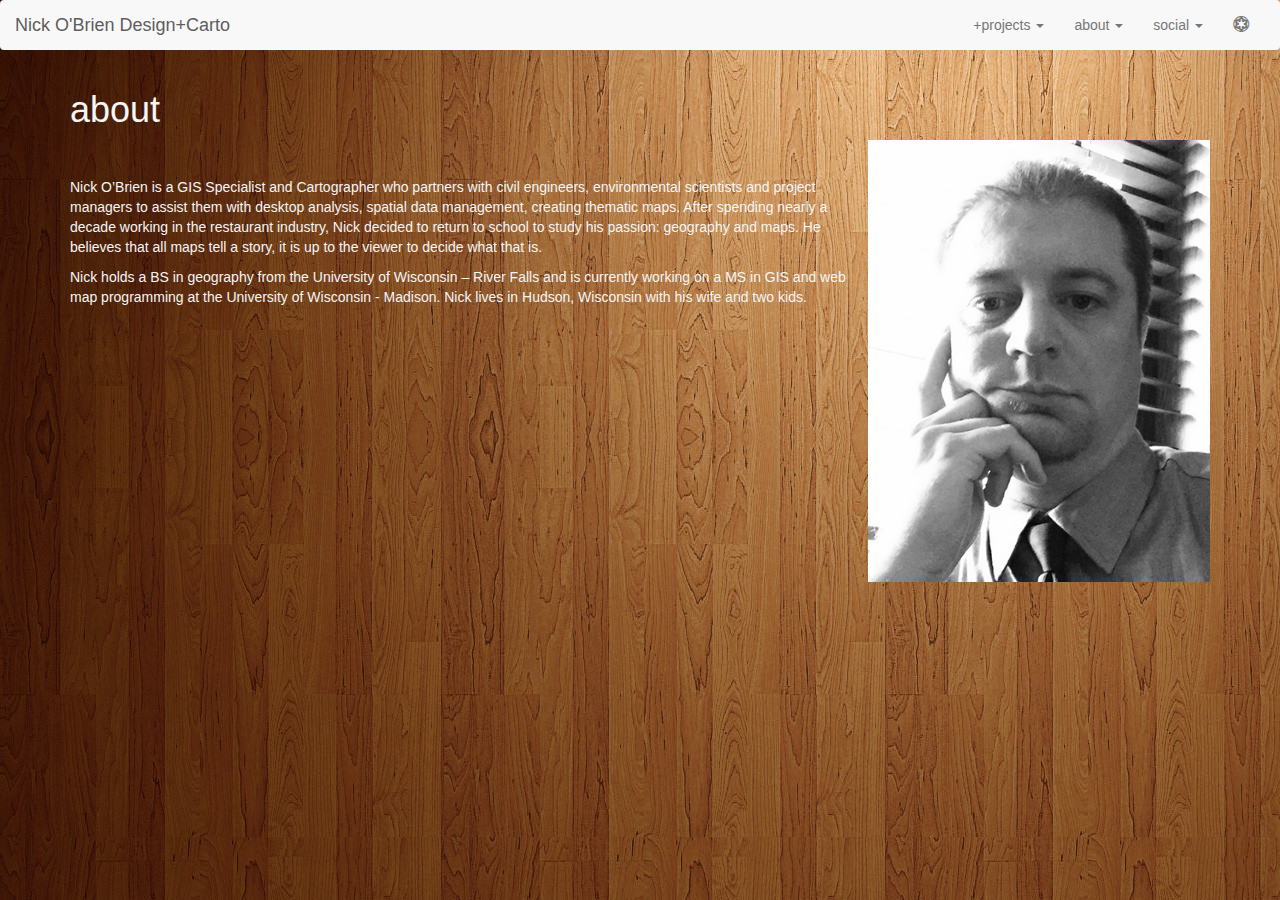
==== About.html @ 34fa1ac0 "Update About.html" ====
<!DOCTYPE html>
<html lang="en">
<head>
  <meta charset="UTF-8">
  <meta http-equiv="X-UA-Compatible" content="IE=edge">
  <meta name="viewport" content="width=device-width, initial-scale=1">
  <link rel="stylesheet" href="https://maxcdn.bootstrapcdn.com/bootstrap/3.3.7/css/bootstrap.min.css">
  <link rel="stylesheet" href="https://cdnjs.cloudflare.com/ajax/libs/font-awesome/4.7.0/css/font-awesome.min.css">
  <link rel="stylesheet" href="css/styles.css">
  <link rel="stylesheet" href="starwars-glyphicons/css/starwars-glyphicons.css">
  <title>About</title>
</head>

<style>
body  {
    background-image: url("images/woodpanel1.JPG");
    background-color: #cccccc;
	color: #f5f5f5
}
	
img  {
    width: 30%;
}
</style>

<body>


<nav class="navbar navbar-default">
  <div class="container-fluid">
    <div class="navbar-header">
      <button type="button" 
		class="navbar-toggle" 
		data-toggle="collapse" 
		data-target="#myNavbar">
		<span class="sr-only">toggle navigation</span>
        <span class="icon-bar"></span>
        <span class="icon-bar"></span>
        <span class="icon-bar"></span>                        
      </button>
      <a href="index.html" class="navbar-brand navbar-left" href="#">Nick O'Brien Design+Carto</a>
    </div>
    <div class="collapse navbar-collapse" id="myNavbar">
      <ul class="nav navbar-nav navbar-right">
        			<li>
					<a href="Projects.html" classes="dropdown-toggle"
					data-toggle="dropdown" role="button"
					aria-haspopup="true" 
					aria-expanded="false">+projects
					<span class="caret"></span>
					</a>
					<ul class="dropdown-menu">
					
					<li><a href="Projects.html">portfolio</a><li>
					<li><a href="images/lassen3.png" target="_blank">lassen</a></li>
					<li><a href="images/crater_lake2.png" target="_blank">crater lake</a></li>
					<li><a href="images/lake_uvs_2.png" target="_blank">lake uvs</a></li>
					</ul>
				</li>
				<li><a href="About.html" classes="dropdown-toggle"
					data-toggle="dropdown" role="button"
					aria-haspopup="true" 
					aria-expanded="false">about
					<span class="caret"></span>
					</a>
					<ul class="dropdown-menu">
					
					<li><a href="About.html"><span class="glyphicon glyphicon-user"></a><li>
					<li><a href="mailto:nobrien2@wisc.edu"><span class="glyphicon glyphicon-envelope"></span></a></li>
					<li><a href="images/NOBrien_Resume.pdf" target="_blank"><span class="glyphicon glyphicon-file"></a></li>
					</ul>
				<li>
					<a href="#" classes="dropdown-toggle"
					data-toggle="dropdown" role="button"
					aria-haspopup="true"
					aria-expanded="false">social
					<span class="caret"></span>
					</a>
					<ul class="dropdown-menu">
					<li><a href="https://www.instagram.com/nobrien33/?hl=en" target="_blank">
							<i class="fa fa-instagram" style="font-size:24px"></i>
						</a>
					</li>
					<li><a href="https://twitter.com/nobrien33" target="_blank">
							<i class="fa fa-twitter" style="font-size:24px"></i>
						</a>
					</li>
					<li><a href="https://www.linkedin.com/in/nick-o-brien-5b5b2b69/" target="_blank">
							<i class="fa fa-linkedin-square" style="font-size:24px"></i>
						</a>
					</li>
					</ul>
					<li><a href="images/vader.gif" target="_blank"><i class="swg swg-galemp swg-lg"></i></i></a></li>
				</li>
      </ul>
		
    </div>
  </div>
</nav>

<div class="content container">
	<div class="row">
		<section class="col-xs-12">
		





<h1>about</h1>
<center>
	<img src="images/profile_pic.png" class="img-responsive" alt="profile-pic" align="right">
	
	<p align="left" style="padding-top: 1cm"> Nick O’Brien is a GIS Specialist and Cartographer who partners with civil engineers, 
	environmental scientists and project managers to assist them with desktop analysis, 
	spatial data management, creating thematic maps. 
	After spending nearly a decade working in the restaurant industry, Nick decided to return to school to study his passion: geography and maps. 
	He believes that all maps tell a story, it is up to the viewer to decide what that is.</p>
	<p align="left">Nick holds a BS in geography from the University of Wisconsin – River Falls and is currently 
	working on a MS in GIS and web map programming at the University of Wisconsin - Madison. 
	Nick lives in Hudson, Wisconsin with his wife and two kids.</p>
	</section>

</center>

</div>

</div>
</div>
 
<script src="https://ajax.googleapis.com/ajax/libs/jquery/3.2.1/jquery.min.js"></script>
<script src="https://maxcdn.bootstrapcdn.com/bootstrap/3.3.7/js/bootstrap.min.js"></script>

</body>
</html>
---- css/styles.css ----
.navbar-default {
	border: none;
}

.dropdown-menu {
    width: 10px !important;
  
}
.img {
    page-break-before: auto; /* 'always,' 'avoid,' 'left,' 'inherit,' or 'right' */
    page-break-after: auto; /* 'always,' 'avoid,' 'left,' 'inherit,' or 'right' */
    page-break-inside: avoid; /* or 'auto' */
}

.buttons{
    position: absolute;
}
.btn-group{
    position: relative;
    bottom: 0;
    right: 0;
}
---- starwars-glyphicons/css/starwars-glyphicons.css ----
/*!
 *  Star Wars GlyphIcons 1.4 by @maxtusken - http://starwarsglyphicons.com - @starwarsglyphicons
 *  License - http://starwarsglyphicons.com/license (Font: SIL OFL 1.1, CSS: MIT License)
 */
/* FONT PATH
 * -------------------------- */
@font-face {
  font-family: 'StarWarsGlyphicons';
  1src: url('../fonts/fontawesome-webfont.eot?v=4.7.0');
  1src: url('../fonts/fontawesome-webfont.eot?#iefix&v=4.7.0') format('embedded-opentype'), url('../fonts/fontawesome-webfont.woff2?v=4.7.0') format('woff2'), url('../fonts/fontawesome-webfont.woff?v=4.7.0') format('woff'), url('../fonts/fontawesome-webfont.ttf?v=4.7.0') format('truetype'), url('../fonts/fontawesome-webfont.svg?v=4.7.0#fontawesomeregular') format('svg');
  src: url('../fonts/starwars-glyphicons-webfont.ttf') format('truetype');
  font-weight: normal;
  font-style: normal;
}
.swg {
  display: inline-block;
  font: normal normal normal 14px/1 StarWarsGlyphicons;
  font-size: inherit;
  text-rendering: auto;
  -webkit-font-smoothing: antialiased;
  -moz-osx-font-smoothing: grayscale;
}
/* makes the font 33% larger relative to the icon container */
.swg-lg {
  font-size: 1.33333333em;
  line-height: 0.75em;
  vertical-align: -15%;
}
.swg-2x {
  font-size: 2em;
}
.swg-3x {
  font-size: 3em;
}
.swg-4x {
  font-size: 4em;
}
.swg-5x {
  font-size: 5em;
}
.swg-6x {
  font-size: 6em;
}
.swg-fw {
  width: 1.28571429em;
  text-align: center;
}
.swg-ul {
  padding-left: 0;
  margin-left: 2.14285714em;
  list-style-type: none;
}
.swg-ul > li {
  position: relative;
}
.swg-li {
  position: absolute;
  left: -2.14285714em;
  width: 2.14285714em;
  top: 0.14285714em;
  text-align: center;
}
.swg-li.swg-lg {
  left: -1.85714286em;
}
.swg-border {
  padding: .2em .25em .15em;
  border: solid 0.08em #eeeeee;
  border-radius: .1em;
}
.swg-pull-left {
  float: left;
}
.swg-pull-right {
  float: right;
}
.fa.swg-pull-left {
  margin-right: .3em;
}
.fa.swg-pull-right {
  margin-left: .3em;
}
/* Deprecated as of 4.4.0 */
.pull-right {
  float: right;
}
.pull-left {
  float: left;
}
.fa.pull-left {
  margin-right: .3em;
}
.fa.pull-right {
  margin-left: .3em;
}
.swg-spin {
  -webkit-animation: fa-spin 2s infinite linear;
  animation: fa-spin 2s infinite linear;
}
.swg-pulse {
  -webkit-animation: fa-spin 1s infinite steps(8);
  animation: fa-spin 1s infinite steps(8);
}
@-webkit-keyframes fa-spin {
  0% {
    -webkit-transform: rotate(0deg);
    transform: rotate(0deg);
  }
  100% {
    -webkit-transform: rotate(359deg);
    transform: rotate(359deg);
  }
}
@keyframes fa-spin {
  0% {
    -webkit-transform: rotate(0deg);
    transform: rotate(0deg);
  }
  100% {
    -webkit-transform: rotate(359deg);
    transform: rotate(359deg);
  }
}
.swg-rotate-90 {
  -ms-filter: "progid:DXImageTransform.Microsoft.BasicImage(rotation=1)";
  -webkit-transform: rotate(90deg);
  -ms-transform: rotate(90deg);
  transform: rotate(90deg);
}
.swg-rotate-180 {
  -ms-filter: "progid:DXImageTransform.Microsoft.BasicImage(rotation=2)";
  -webkit-transform: rotate(180deg);
  -ms-transform: rotate(180deg);
  transform: rotate(180deg);
}
.swg-rotate-270 {
  -ms-filter: "progid:DXImageTransform.Microsoft.BasicImage(rotation=3)";
  -webkit-transform: rotate(270deg);
  -ms-transform: rotate(270deg);
  transform: rotate(270deg);
}
.swg-flip-horizontal {
  -ms-filter: "progid:DXImageTransform.Microsoft.BasicImage(rotation=0, mirror=1)";
  -webkit-transform: scale(-1, 1);
  -ms-transform: scale(-1, 1);
  transform: scale(-1, 1);
}
.swg-flip-vertical {
  -ms-filter: "progid:DXImageTransform.Microsoft.BasicImage(rotation=2, mirror=1)";
  -webkit-transform: scale(1, -1);
  -ms-transform: scale(1, -1);
  transform: scale(1, -1);
}
:root .swg-rotate-90,
:root .swg-rotate-180,
:root .swg-rotate-270,
:root .swg-flip-horizontal,
:root .swg-flip-vertical {
  filter: none;
}
.swg-stack {
  position: relative;
  display: inline-block;
  width: 2em;
  height: 2em;
  line-height: 2em;
  vertical-align: middle;
}
.swg-stack-1x,
.swg-stack-2x {
  position: absolute;
  left: 0;
  width: 100%;
  text-align: center;
}
.swg-stack-1x {
  line-height: inherit;
}
.swg-stack-2x {
  font-size: 2em;
}
.swg-inverse {
  color: #ffffff;
}
/* Star Wars GlyphIcons uses the Unicode Private Use Area (PUA) to ensure screen
   readers do not read off random characters that represent icons */
.swg-starwars:before {
  content: "\f000";
}
.swg-sw-alt:before {
  content: "\f001";
}
.swg-sw-alt-2:before {
  content: "\f002";
}
.swg-title4:before {
  content: "\f003";
}
.swg-title5:before {
  content: "\f004";
}
.swg-title6:before {
  content: "\f005";
}

.swg-reball:before {
  content: "\f006";
}
.swg-newrep:before {
  content: "\f007";
}
.swg-galemp:before {
  content: "\f008";
}
.swg-mandalorcrest:before {
  content: "\f009";
}
.swg-mandalorian:before {
  content: "\f00A";
}
.swg-blacksun:before {
  content: "\f00B";
}
.swg-sith:before {
  content: "\f00C";
}
.swg-galsenate:before {
  content: "\f00D";
}
.swg-newjediorder:before {
  content: "\f00E";
}
.swg-separ:before {
  content: "\f00F";
}
.swg-jediorder:before {
  content: "\f010";
}
.swg-galrep:before {
  content: "\f011";
}
.swg-sithemp:before {
  content: "\f012";
}
.swg-kirkanos:before {
  content: "\f013";
}
.swg-credits:before {
  content: "\f014";
}
.swg-ep1:before {
  content: "\f015";
}
.swg-ep2:before {
  content: "\f016";
}
.swg-ep3:before {
  content: "\f017";
}
.swg-ep4:before {
  content: "\f018";
}
.swg-ep5:before {
  content: "\f019";
}
.swg-ep6:before {
  content: "\f01A";
}

.swg-deathstar:before {
  content: "\f01B";
}
.swg-deathstar-3:before {
  content: "\f01C";
}
.swg-deathstar-4:before {
  content: "\f01D";
}
.swg-r2d2:before {
  content: "\f01E";
}
.swg-darthvader-3:before {
  content: "\f01F";
}
.swg-yoda-2:before {
  content: "\f020";
}
.swg-darthvader:before {
  content: "\f021";
}

.swg-stormtrooper:before {
  content: "\f022";
}
.swg-c3po:before {
  content: "\f023";
}
.swg-yoda:before {
  content: "\f024";
}
.swg-bobbafett:before {
  content: "\f025";
}
.swg-saberjedi:before {
  content: "\f026";
}
.swg-sabersith:before {
  content: "\f027";
}
.swg-atat:before {
  content: "\f028";
}
.swg-xwing:before {
  content: "\f029";
}
.swg-wookie:before {
  content: "\f02A";
}
.swg-akbar:before {
  content: "\f02B";
}
.swg-falcon:before {
  content: "\f02C";
}
.swg-leia:before {
  content: "\f02D";
}
.swg-tie:before {
  content: "\f02E";
}
.swg-lightsabers:before {
  content: "\f02F";
}
.swg-kylo:before {
  content: "\f030";
}
.swg-bb8:before {
  content: "\f031";
}
.swg-trooper-ep7:before {
  content: "\f032";
}
.swg-phasma:before {
  content: "\f033";
}
.swg-trooper-o:before {
  content: "\f034";
}
.swg-darthvader-o:before {
  content: "\f035";
}
.swg-deathstar-o:before {
  content: "\f036";
}
.swg-falcon-o:before {
  content: "\f037";
}
.swg-r2d2-o:before {
  content: "\f038";
}
.swg-tfdroid-o:before {
  content: "\f039";
}
.swg-c3po-o:before {
  content: "\f03A";
}
.swg-bobbafett-o:before {
  content: "\f03B";
}
.swg-rogueone-title:before {
  content: "\f03C";
}
.swg-rogueone-sybm:before {
  content: "\f03D";
}
.swg-rogueone-2:before {
  content: "\f03E";
}
.swg-k2s0:before {
  content: "\f03F";
}
.swg-jynerso:before {
  content: "\f040";
}
.swg-cassianandor:before {
  content: "\f041";
}
.swg-mazkanata:before {
  content: "\f042";
}
.swg-deathtrooper:before {
  content: "\f043";
}
.swg-sawgerrera:before {
  content: "\f044";
}

.swg-tie-2:before {
  content: "\f045";
}
.swg-xwing-2:before {
  content: "\f046";
}
.swg-falcon-2:before {
  content: "\f047";
}
.swg-bobbafett-2:before {
  content: "\f048";
}
.swg-darthvader-2:before {
  content: "\f049";
}
.swg-bb8-2:before {
  content: "\f04A";
}

.swg-cantina:before {
  content: "\f04B";
}
.swg-carbonite:before {
  content: "\f04C";
}
.swg-hologram:before {
  content: "\f04D";
}
.swg-deathstar-2:before {
  content: "\f04E";
}
.swg-combatdrone:before {
  content: "\f04F";
}
.swg-falcon-3:before {
  content: "\f050";
}
.swg-landspeeder:before {
  content: "\f051";
}
.swg-speederbike:before {
  content: "\f052";
}
.swg-stardestroyer:before {
  content: "\f053";
}
.swg-xwing-3:before {
  content: "\f054";
}
.swg-tie-3:before {
  content: "\f055";
}
.swg-ywing:before {
  content: "\f056";
}
.swg-jedistarfight:before {
  content: "\f057";
}
.swg-sandcrawler:before {
  content: "\f058";
}
.swg-atat-2:before {
  content: "\f059";
}
.swg-atst:before {
  content: "\f05A";
}
.swg-hanblaster:before {
  content: "\f05B";
}
.swg-blasterrifle:before {
  content: "\f05C";
}
.swg-lightsabers-2:before {
  content: "\f05D";
}
.swg-lukelightsaber:before {
  content: "\f05E";
}
.swg-kylolightsaber:before {
  content: "\f05F";
}
.swg-darthvader-4:before {
  content: "\f060";
}
.swg-anakin:before {
  content: "\f061";
}
.swg-anakin-young:before {
  content: "\f062";
}
.swg-anakin-kid:before {
  content: "\f063";
}
.swg-hansolo:before {
  content: "\f064";
}
.swg-leia-2:before {
  content: "\f065";
}
.swg-lukeskywalker:before {
  content: "\f066";
}
.swg-c3po-2:before {
  content: "\f067";
}
.swg-r2d2-2:before {
  content: "\f068";
}
.swg-bb8-3:before {
  content: "\f069";
}
.swg-padme:before {
  content: "\f06A";
}
.swg-yoda-3:before {
  content: "\f06B";
}
.swg-chewbacca:before {
  content: "\f06C";
}
.swg-emperor:before {
  content: "\f06D";
}
.swg-dooku:before {
  content: "\f06E";
}
.swg-darthmaul:before {
  content: "\f06F";
}
.swg-stormtrooper-2:before {
  content: "\f070";
}
.swg-snowtrooper:before {
  content: "\f071";
}
.swg-clonetrooper:before {
  content: "\f072";
}
.swg-bobafett:before {
  content: "\f073";
}
.swg-jabba:before {
  content: "\f074";
}
.swg-jabba:before {
  content: "\f074";
}
.swg-imperialguard:before {
  content: "\f075";
}
.swg-quigonjinn:before {
  content: "\f076";
}
.swg-obiwankenobi:before {
  content: "\f077";
}
.swg-macewindu:before {
  content: "\f078";
}
.swg-starwarsrebels:before {
  content: "\f079";
}
.swg-clonewars:before {
  content: "\f07A";
}
.swg-swtrilogy:before {
  content: "\f07B";
}
.swg-100clones:before {
  content: "\f07C";
}
.swg-lastjedi:before {
  content: "\f07D";
}
.swg-lastjedi-2:before {
  content: "\f07E";
}
.swg-40starwars:before {
  content: "\f07F";
}
.swg-darthvader-5:before {
  content: "\f080";
}
.swg-stormtrooper-3:before {
  content: "\f081";
}
.swg-clonetrooper-2:before {
  content: "\f082";
}
.swg-bobafett-2:before {
  content: "\f083";
}
.swg-kylo-2:before {
  content: "\f084";
}
.swg-wookie-2:before {
  content: "\f085";
}
.swg-r2d2-3:before {
  content: "\f086";
}
.swg-c3po-3:before {
  content: "\f087";
}
.swg-bb8-4:before {
  content: "\f088";
}
.swg-xwingpilot:before {
  content: "\f089";
}
.swg-firstorder:before {
  content: "\f08A";
}
.swg-phoenix:before {
  content: "\f08B";
}
.swg-porg-1:before {
  content: "\f08C";
}
.swg-porg-2:before {
  content: "\f08D";
}
.swg-porg-3:before {
  content: "\f08E";
}
.swg-porg-4:before {
  content: "\f08F";
}
.swg-porg-5:before {
  content: "\f090";
}
.swg-porg-6:before {
  content: "\f091";
}
.swg-porg-7:before {
  content: "\f092";
}
.swg-porg-8:before {
  content: "\f093";
}
.swg-porg-9:before {
  content: "\f094";
}
.swg-porg-10:before {
  content: "\f095";
}

.sr-only {
  position: absolute;
  width: 1px;
  height: 1px;
  padding: 0;
  margin: -1px;
  overflow: hidden;
  clip: rect(0, 0, 0, 0);
  border: 0;
}
.sr-only-focusable:active,
.sr-only-focusable:focus {
  position: static;
  width: auto;
  height: auto;
  margin: 0;
  overflow: visible;
  clip: auto;
}
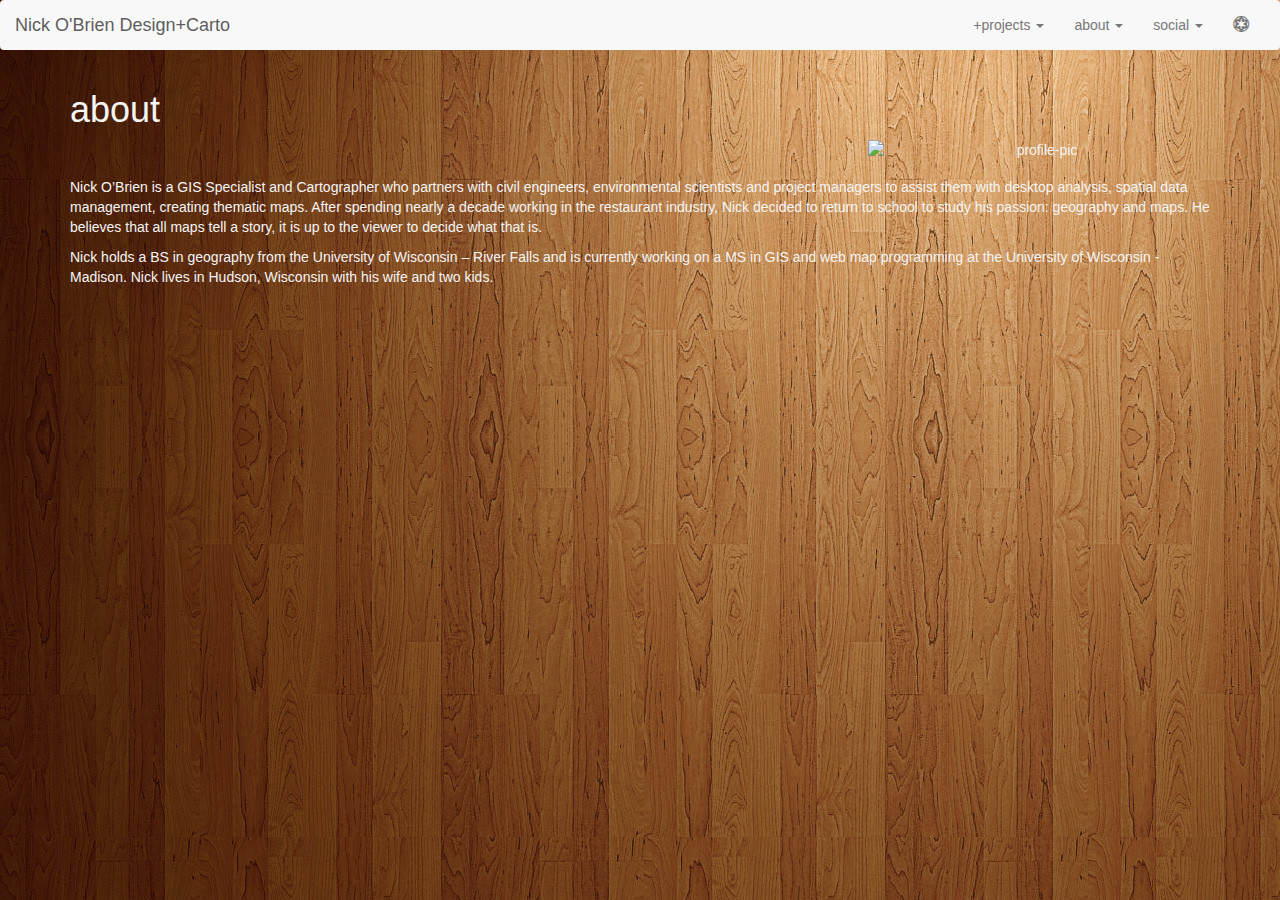
==== commit f823554a: "Update About.html" ====
--- a/About.html
+++ b/About.html
@@ -19,7 +19,7 @@
 }
 	
 img  {
-    width: 30%;
+    width:30%;
 }
 </style>
 
@@ -109,7 +109,7 @@
 
 <h1>about</h1>
 <center>
-	<img src="images/profile_pic.png" class="img-responsive" alt="profile-pic" align="right">
+	<img src="images/profile_pic2.png" class="img-responsive" alt="profile-pic" align="right">
 	
 	<p align="left" style="padding-top: 1cm"> Nick O’Brien is a GIS Specialist and Cartographer who partners with civil engineers, 
 	environmental scientists and project managers to assist them with desktop analysis, 
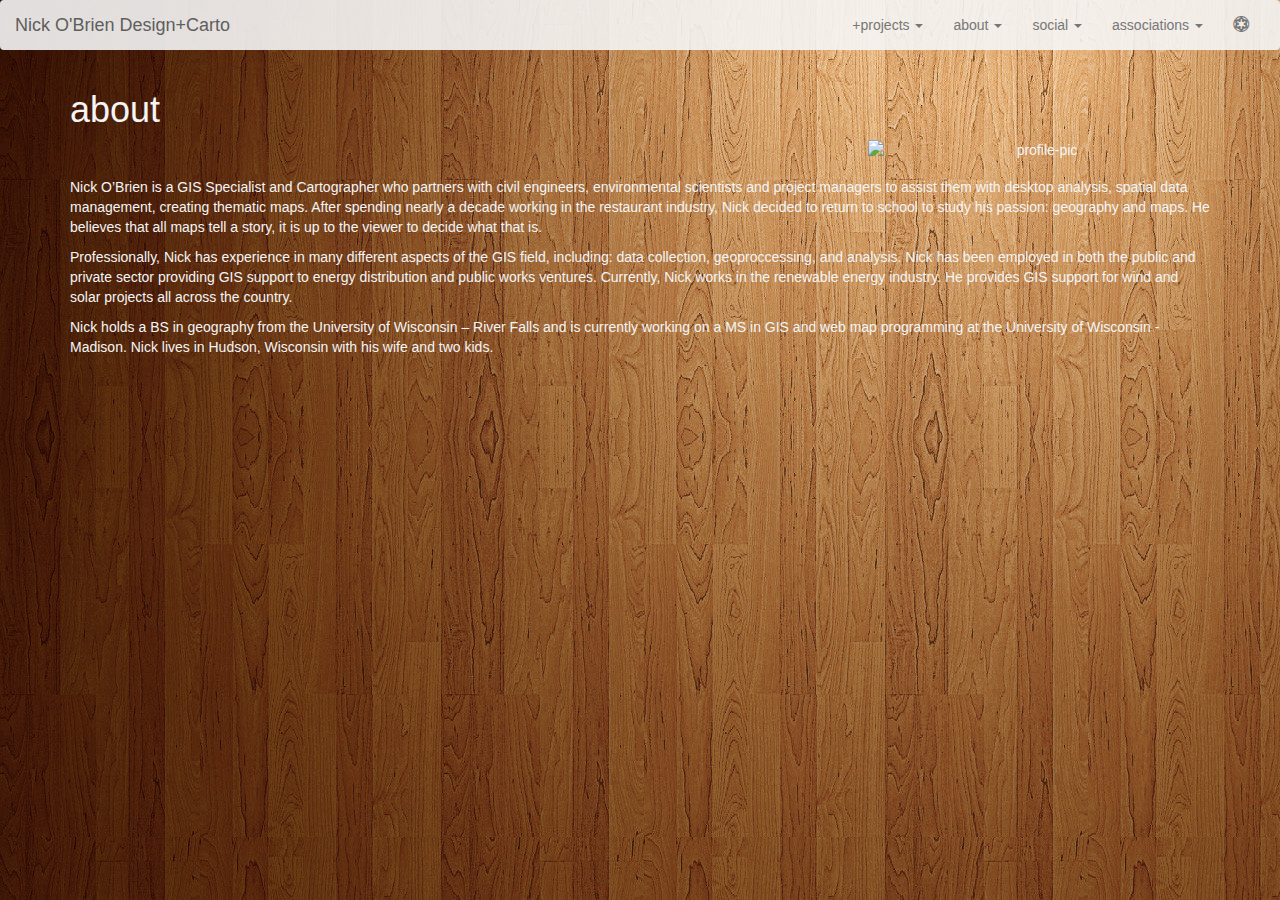
==== commit e2ac2db3: "Update About.html" ====
--- a/About.html
+++ b/About.html
@@ -65,9 +65,9 @@
 					</a>
 					<ul class="dropdown-menu">
 					
-					<li><a href="About.html"><span class="glyphicon glyphicon-user"></a><li>
-					<li><a href="mailto:nobrien2@wisc.edu"><span class="glyphicon glyphicon-envelope"></span></a></li>
-					<li><a href="images/NOBrien_Resume.pdf" target="_blank"><span class="glyphicon glyphicon-file"></a></li>
+						<li><a href="About.html"><span class="glyphicon glyphicon-user"></span>  bio</a><li>
+					<li><a href="mailto:nobrien2@wisc.edu"><span class="glyphicon glyphicon-envelope"></span>  email</a></li>
+					<li><a href="images/NOBrien_Resume.pdf" target="_blank"><span class="glyphicon glyphicon-file"></span>  CVS</a></li>
 					</ul>
 				<li>
 					<a href="#" classes="dropdown-toggle"
@@ -87,6 +87,32 @@
 					</li>
 					<li><a href="https://www.linkedin.com/in/nick-o-brien-5b5b2b69/" target="_blank">
 							<i class="fa fa-linkedin-square" style="font-size:24px"></i>
+						</a>
+					</li>
+					</ul>
+					
+					<li>
+					<a href="#" classes="dropdown-toggle"
+					data-toggle="dropdown" role="button"
+					aria-haspopup="true"
+					aria-expanded="false">associations
+					<span class="caret"></span>
+					</a>
+					<ul class="dropdown-menu">
+					<li><a href="www.mngislis.org/" target="_blank">
+							mn gis/lis
+						</a>
+					</li>
+					<li><a href="https://www.wlia.org" target="_blank">
+							wlia
+						</a>
+					</li>
+					<li><a href="https://www.uwrf.edu/GEOG/" target="_blank">
+							uwrf
+						</a>
+					</li>
+					<li><a href="https://geography.wisc.edu/" target="_blank">
+							uw-madison
 						</a>
 					</li>
 					</ul>
@@ -116,6 +142,10 @@
 	spatial data management, creating thematic maps. 
 	After spending nearly a decade working in the restaurant industry, Nick decided to return to school to study his passion: geography and maps. 
 	He believes that all maps tell a story, it is up to the viewer to decide what that is.</p>
+	<p align="left">Professionally, Nick has experience in many different aspects of the GIS field, including: data collection, geoproccessing, 
+	and analysis. Nick has been employed in both the public and private sector providing GIS support to energy 
+	distribution and public works ventures. Currently, Nick works in the renewable energy industry. He provides GIS support for wind and solar
+	projects all across the country.</p>
 	<p align="left">Nick holds a BS in geography from the University of Wisconsin – River Falls and is currently 
 	working on a MS in GIS and web map programming at the University of Wisconsin - Madison. 
 	Nick lives in Hudson, Wisconsin with his wife and two kids.</p>
--- a/css/styles.css
+++ b/css/styles.css
@@ -2,10 +2,11 @@
 
 .navbar-default {
 	border: none;
+	background: rgba(245, 245, 245, 0.90);
 }
 
 .dropdown-menu {
-    width: 10px !important;
+    width:10px !important;
   
 }
 .img {
@@ -14,11 +15,7 @@
     page-break-inside: avoid; /* or 'auto' */
 }
 
-.buttons{
-    position: absolute;
+.thumbnail {
+	background-color: rgba(245, 245, 245, 0.6);
+	border: none;
 }
-.btn-group{
-    position: relative;
-    bottom: 0;
-    right: 0;
-}
